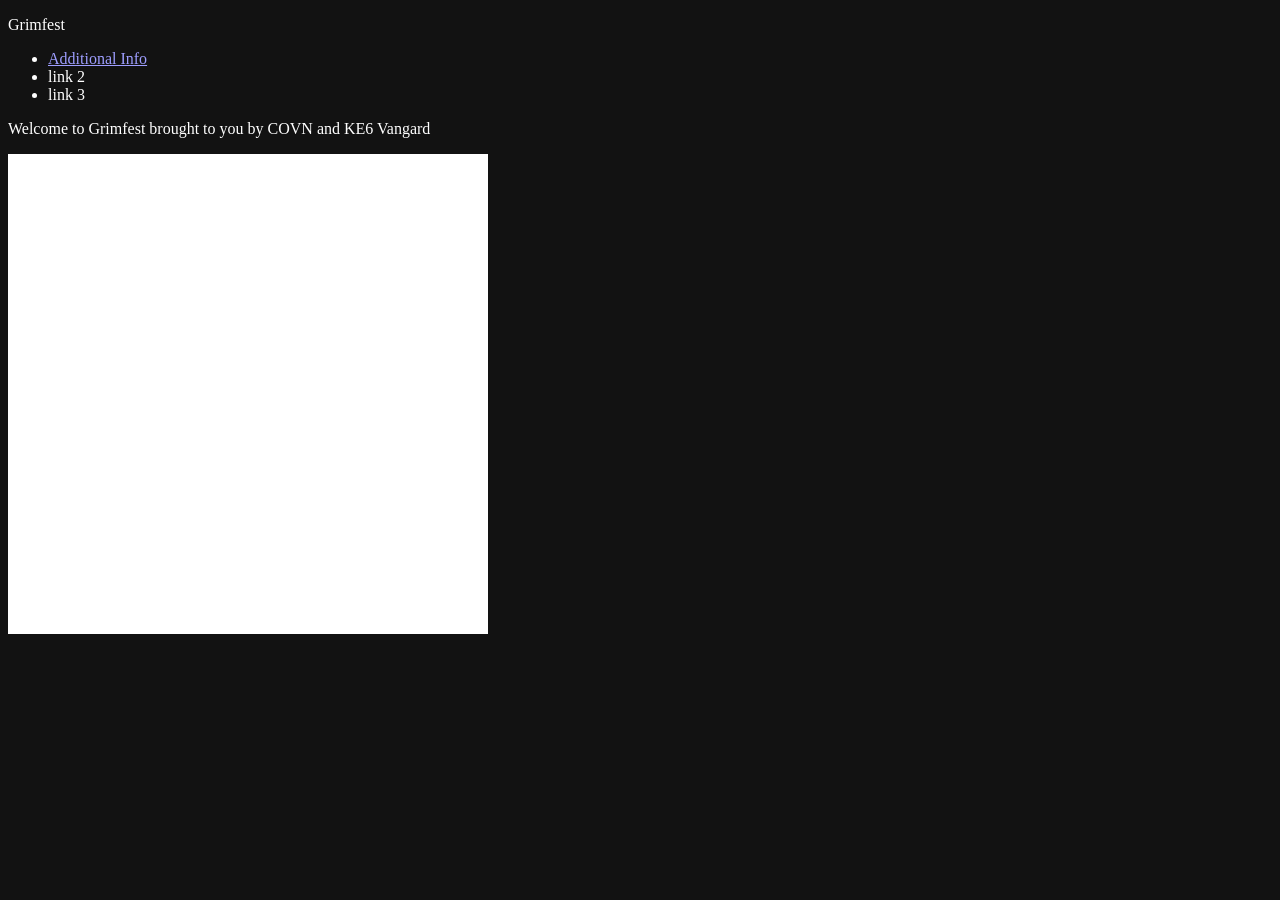
==== index.html @ e7250bc0 "add a test file" ====
<!DOCTYPE html>
<html lang="en" data-theme="dark" style="color-scheme: dark;">
    <head>
        <meta name="viewport" content="width=device-width, initial-scale=1">
        <title>Grimfest</title>
        <link rel="stylesheet" href="lib/Styles/main.css">
        <link rel="stylesheet" href="lib/Styles/home.css">
    </head>
    <body id="body">
        <div class="wrapper">
            <header class="header">
                <p id="title">Grimfest</p>
                <nav>
                    <ul class="nav-links" id="nav-links">
                        <li><a href="./ad_info.html">Additional Info</a></li>
                        <li><a>link 2</a></li>
                        <li><a>link 3</a></li>
                    </ul>
                </nav>
            </header>
            <section class="hero">
                <p class="hero-text">Welcome to Grimfest brought to you by COVN and KE6 Vangard</p>
                <iframe id="giphy" src="https://giphy.com/embed/1TM8yYG2kMInpK69Rc" width="480" height="480" frameBorder="0"></iframe>
            </section>
            <main class="content">

            </main>
            <footer class="footer">

            </footer>
        </div>
    </body>
</html>
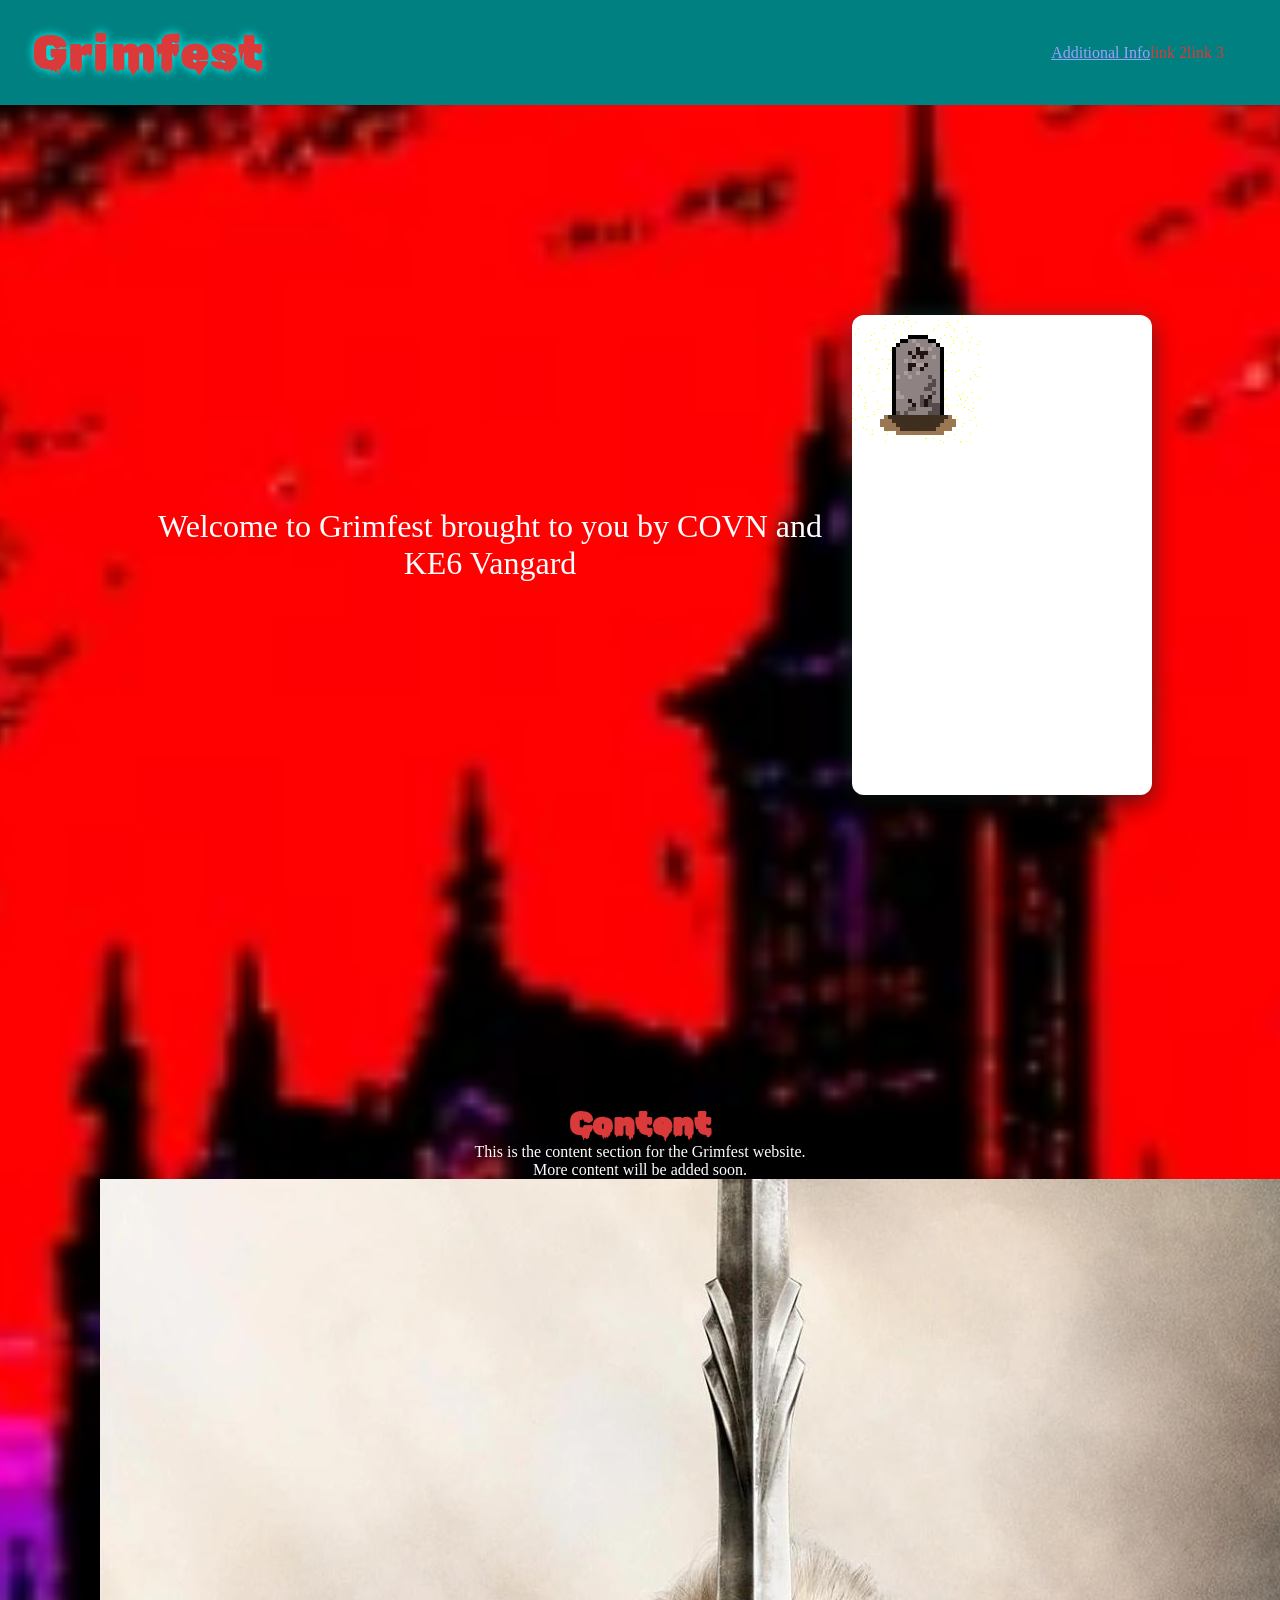
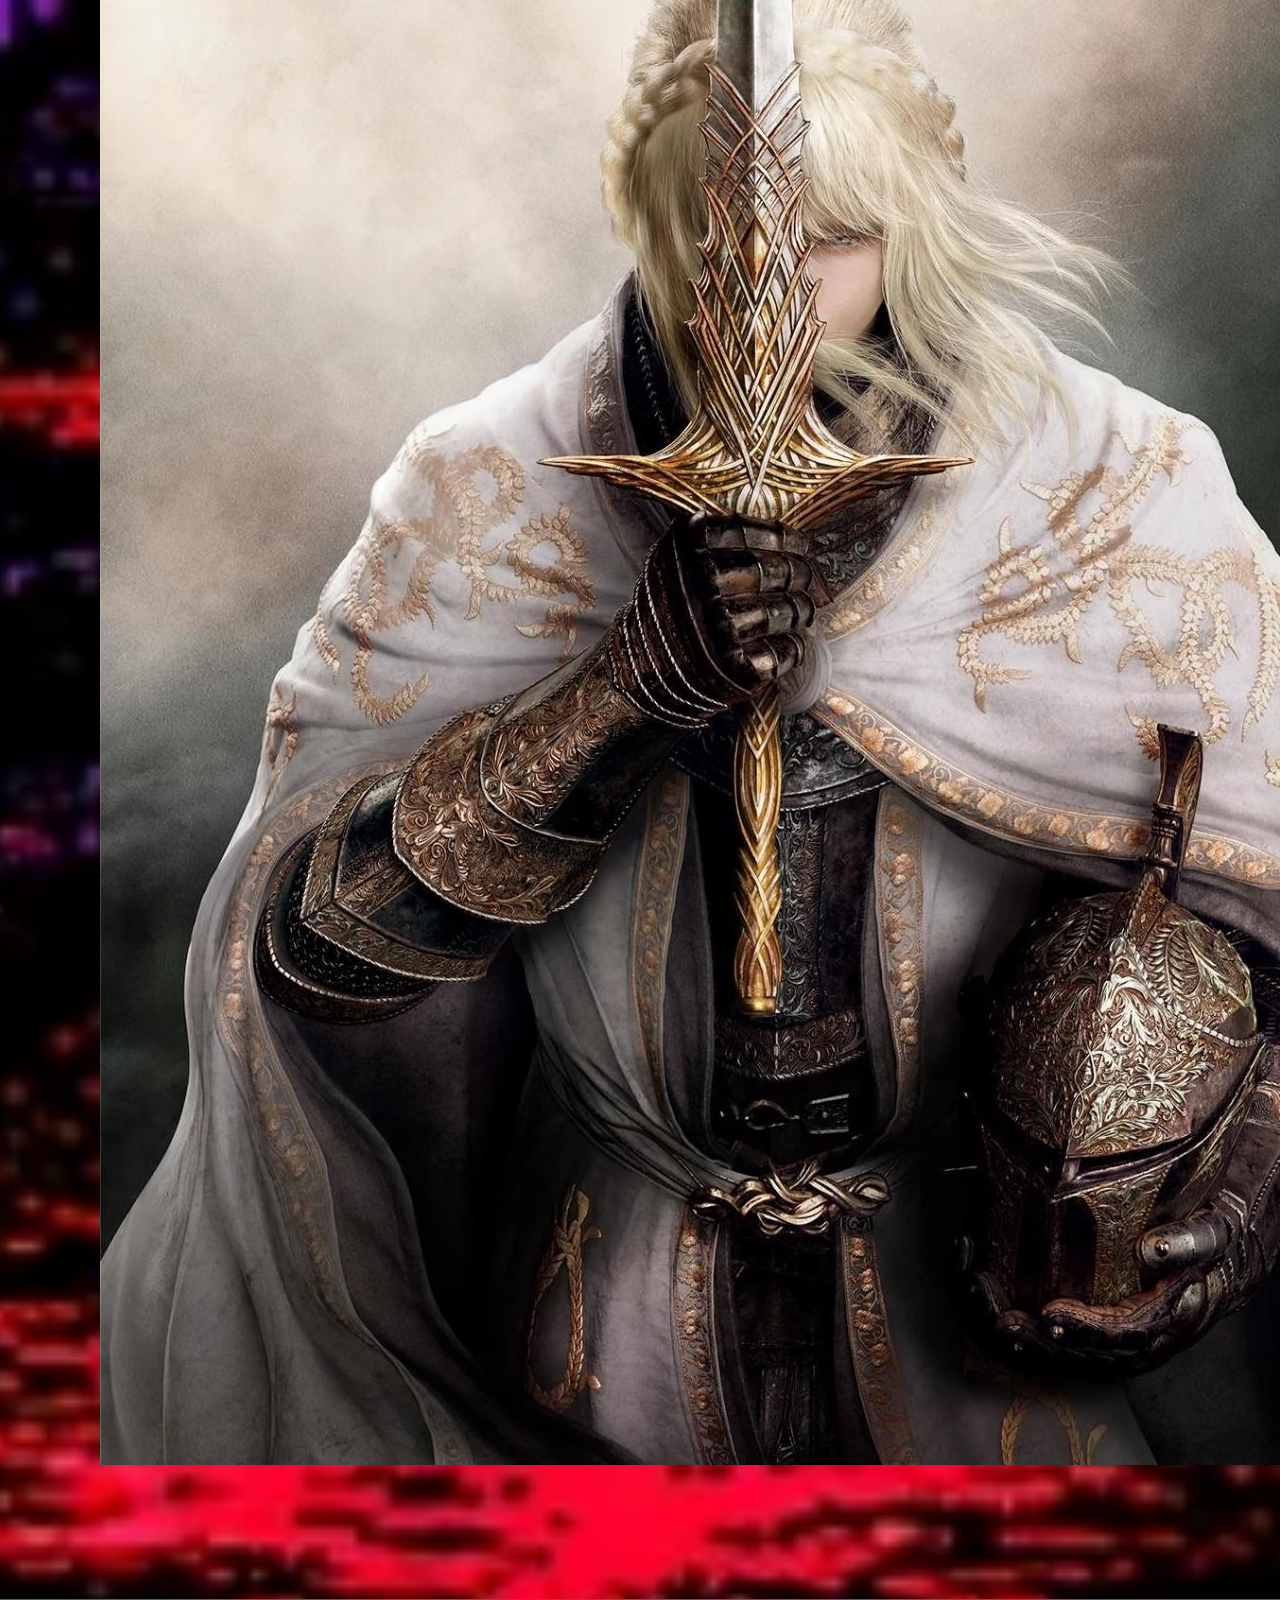
==== commit 91b0f59f: "Update index.html Replaced Giphy iframe with a local GIF and added content section." ====
--- a/index.html
+++ b/index.html
@@ -20,14 +20,21 @@
             </header>
             <section class="hero">
                 <p class="hero-text">Welcome to Grimfest brought to you by COVN and KE6 Vangard</p>
-                <iframe id="giphy" src="https://giphy.com/embed/1TM8yYG2kMInpK69Rc" width="480" height="480" frameBorder="0"></iframe>
+                <iframe id="giphy" src="lib/Images/Zombie.gif" width="480" height="480" frameBorder="0"></iframe>
             </section>
             <main class="content">
-
+                <div class="about">
+                    <h1>Content</h1>
+                    <div class="about-content">
+                        <p>This is the content section for the Grimfest website.</p>
+                        <p>More content will be added soon.</p>
+                        <img src="lib/Images/Team_Stock.jpeg" alt="Team Celebration" className="rounded-lg shadow-lg w-full" id="team-img" data-testid="story-image"/>
+                    </div>
+                </div>
+            </div>
             </main>
             <footer class="footer">
 
             </footer>
         </div>
     </body>
-</html>
--- a/lib/Styles/main.css
+++ b/lib/Styles/main.css
@@ -0,0 +1,112 @@
+/***** GLOBAL *****/
+@import url('https://fonts.googleapis.com/css2?family=Rubik+Wet+Paint&display=swap');
+
+:root
+{  
+  /*Colors*/
+    --bg-color: #ffffff00 ;
+    --header-color: #c0c0c0;
+    --text-color: #da3a3a;
+
+    --Dark-grey: #101010;
+    --Silver: #c0c0c0;
+    --dark-cyan: #008080;
+    --Gold: #ffd700;
+    --Blue: #1d4fa6;
+    /* font sizing*/
+    --font-family: 'Rubik Wet Paint', cursive;
+    --font-family2: serif;
+    /* spacing */
+    --spacing-xs: 4px;
+    --spacing-sm: 8px;
+    --spacing-md: 16px;
+    --spacing-lg: 24px;
+    --spacing-xl: 32px;
+    --spacing-xxl: 48px;
+    
+    /* border size */
+    --border-radius-sm: 6px;
+    --border-radius-md: 12px;
+    --border-radius-lg: 15px;
+    --border-radius-xl: 25px;
+    
+    /* shadow size */
+    --shadow-sm: 0 2px 4px rgba(0,0,0,0.2);
+    --shadow-md: 0 4px 12px rgba(0,0,0,0.4);
+    --shadow-lg: 0 8px 24px rgba(0,0,0,0.6);
+    --shadow-accent: 0 0 20px rgba(102,252,241,0.15);
+}
+
+* {
+  box-sizing: border-box;
+  margin: 0;
+  padding: 0;
+}
+
+body {
+  font-family: var(--font-family);
+  margin: 0;
+  padding: 0;
+  min-height: 100vh;
+  min-width: 100vw;
+  background-color: var(--bg-color);
+  color: var(--text-color);
+  overflow-x: hidden;
+}
+
+.wrapper {
+  display: flex;
+  flex-direction: column;
+  min-height: 100vh;
+}
+/* Header */
+.header {
+    color: var(--text-color);
+    background-color: var(--dark-cyan);
+    padding: var(--spacing-lg) var(--spacing-xl);
+    display: flex;
+    align-items: center;
+    justify-content: space-between;
+    z-index: 1000;
+}
+
+#title {
+    font-size: 3em;
+    text-shadow: 0 0 10px #0ff;
+}
+
+.nav-links {
+  list-style: none;
+  flex-direction: row;
+  margin: 0;
+  padding: var(--spacing-md) var(--spacing-lg);
+  display: flex;
+  align-items: center;
+}
+.nav-links li {
+  font-family:var(--font-family2);
+  cursor: pointer;
+  text-decoration: none;
+  
+}
+
+.content {
+  flex: 1;
+  padding: 100px;
+  text-align: center;
+}
+
+.content p {
+  font-family: var(--font-family2);
+  color: white;
+}
+
+/* Footer */
+.footer {
+    background-color: var(--dark-cyan);
+    text-align: center;
+    padding: 20px;
+    margin-top: 30px;
+    font-size: 0.9rem;
+}
+
--- a/lib/Styles/home.css
+++ b/lib/Styles/home.css
@@ -0,0 +1,29 @@
+body {
+    background-image: url("../filename_00254-3464978092.webp");
+    background-size: cover;
+    background-repeat: no-repeat;
+    background-position: center;
+}
+
+.hero {
+    height: 100vh;
+    display: flex;
+    justify-content: center;
+    align-items: center;
+    color: white;
+    font-size: 2rem;
+    padding: var(--spacing-lg) 10%;
+}
+
+.hero-text {
+    font-family: var(--font-family2);
+    text-align: center;
+    margin-bottom: 20px;
+}
+
+#giphy {
+    flex: 1;
+    max-width: 500px;
+    border-radius: var(--border-radius-md);
+    box-shadow: var(--shadow-lg), var(--shadow-accent);
+}
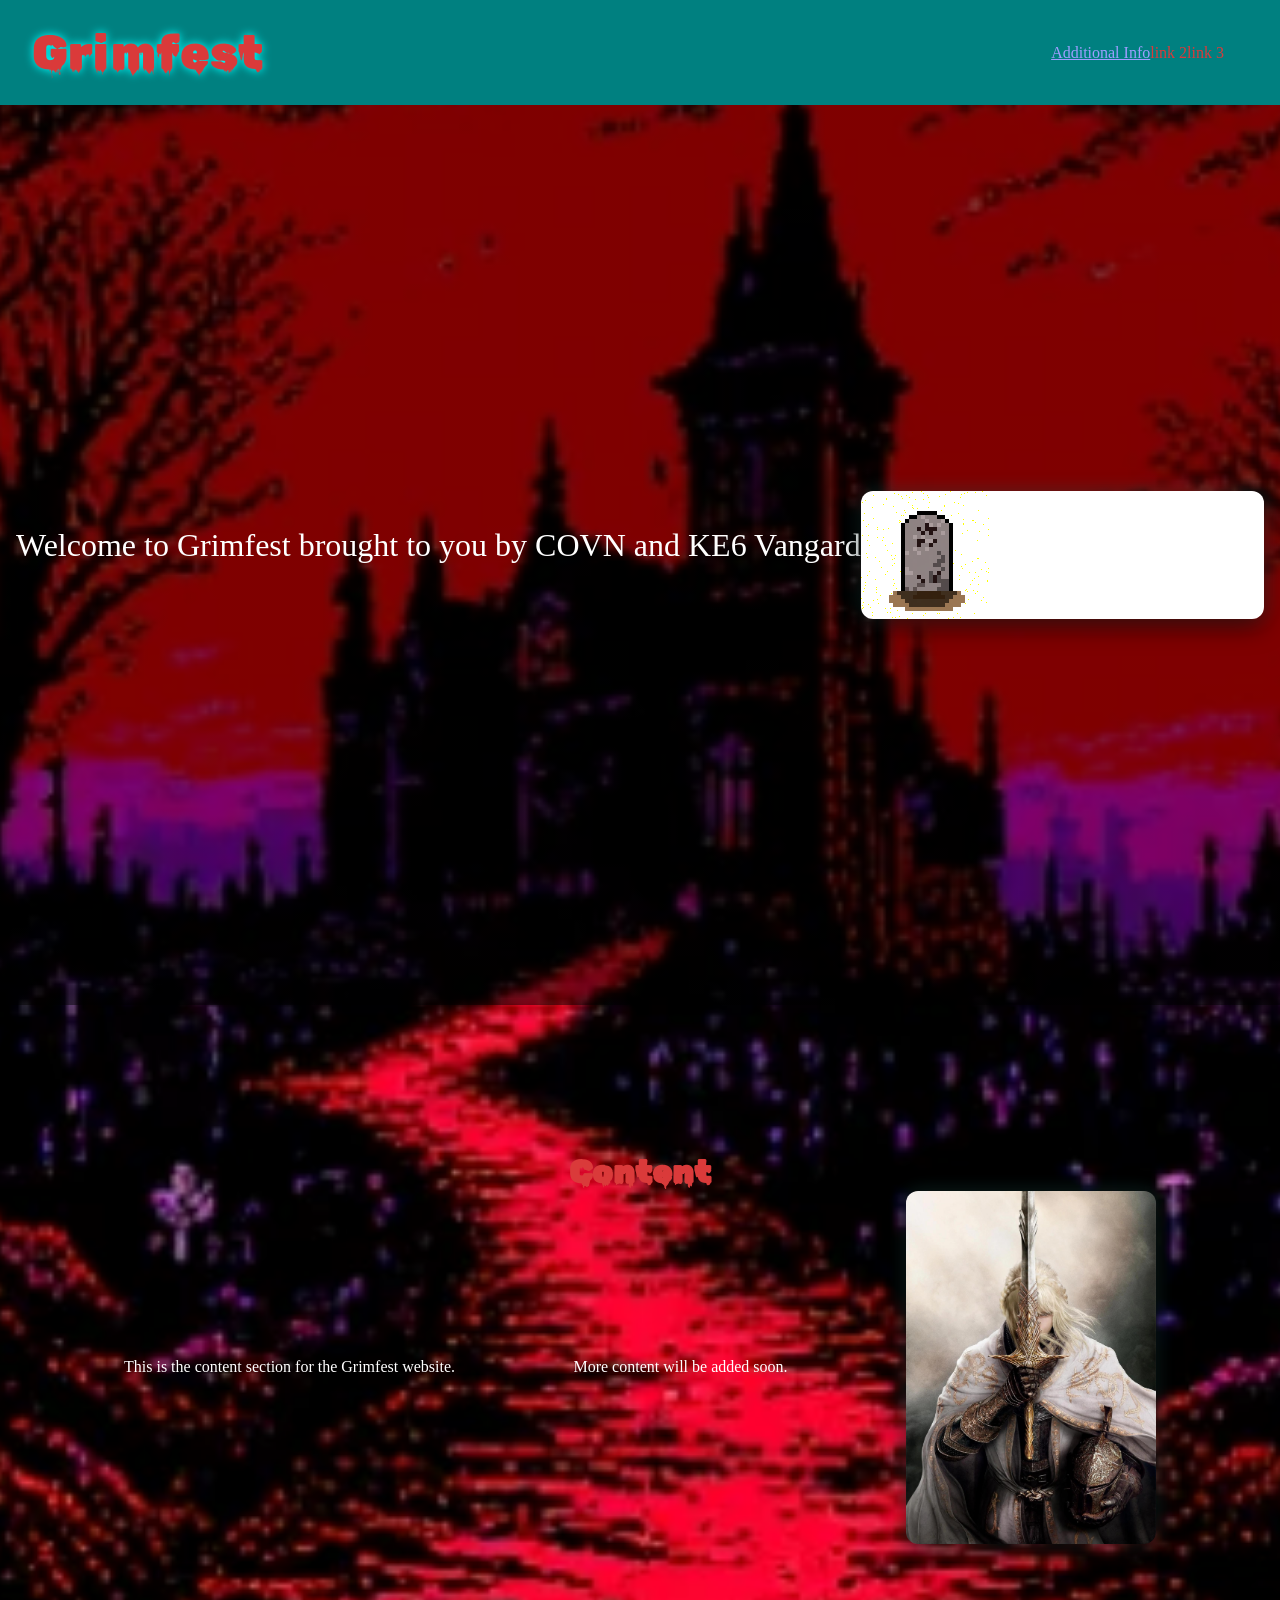
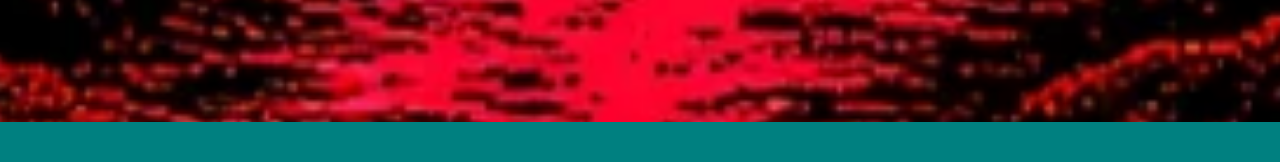
==== commit fcb2c7d2: "Update index.html" ====
--- a/index.html
+++ b/index.html
@@ -37,4 +37,5 @@
 
             </footer>
         </div>
+        <script src="lib/Scripts/bats.js"></script>
     </body>
--- a/lib/Styles/home.css
+++ b/lib/Styles/home.css
@@ -1,5 +1,5 @@
 body {
-    background-image: url("../filename_00254-3464978092.webp");
+    background-image: url("../Images/filename_00254-3464978092.webp");
     background-size: cover;
     background-repeat: no-repeat;
     background-position: center;
@@ -8,11 +8,13 @@
 .hero {
     height: 100vh;
     display: flex;
-    justify-content: center;
+    justify-content: space-between;
     align-items: center;
+    text-align: center;
+    background: linear-gradient(to bottom, rgba(0, 0, 0, 0.5), rgba(0, 0, 0, 0.5));
     color: white;
     font-size: 2rem;
-    padding: var(--spacing-lg) 10%;
+    padding: var(--spacing-xl) var(--spacing-md);
 }
 
 .hero-text {
@@ -21,9 +23,46 @@
     margin-bottom: 20px;
 }
 
+.about {
+  background: radial-gradient(circle at top left, var(--color-darker), var(--bg-color));
+  padding: var(--spacing-xxl) var(--spacing-lg);
+}
+
+#about-Title {
+  font-size: var(--font-size-xl);
+  margin-bottom: var(--spacing-lg);
+  text-align: center;
+}
+
+.about-content {
+  display: flex;
+  align-items: center;
+  justify-content: space-between;
+  gap: var(--spacing-xxl);
+  max-width: 1200px;
+  margin: 0 auto;
+}
+
+.about-text p {
+  font-size: 1.05rem;
+  line-height: var(--line-height);
+  margin-bottom: var(--spacing-lg);
+  color: #bfc4c9;
+}
+
+
 #giphy {
     flex: 1;
-    max-width: 500px;
+    width: 128px;
+    height: 128px;
+    image-rendering: pixelated;
+    image-rendering: crisp-edges;
     border-radius: var(--border-radius-md);
     box-shadow: var(--shadow-lg), var(--shadow-accent);
 }
+#team-img {
+  flex: 1;
+  max-width: 250px;
+  border-radius: var(--border-radius-md);
+  box-shadow: var(--shadow-lg), var(--shadow-accent);
+}
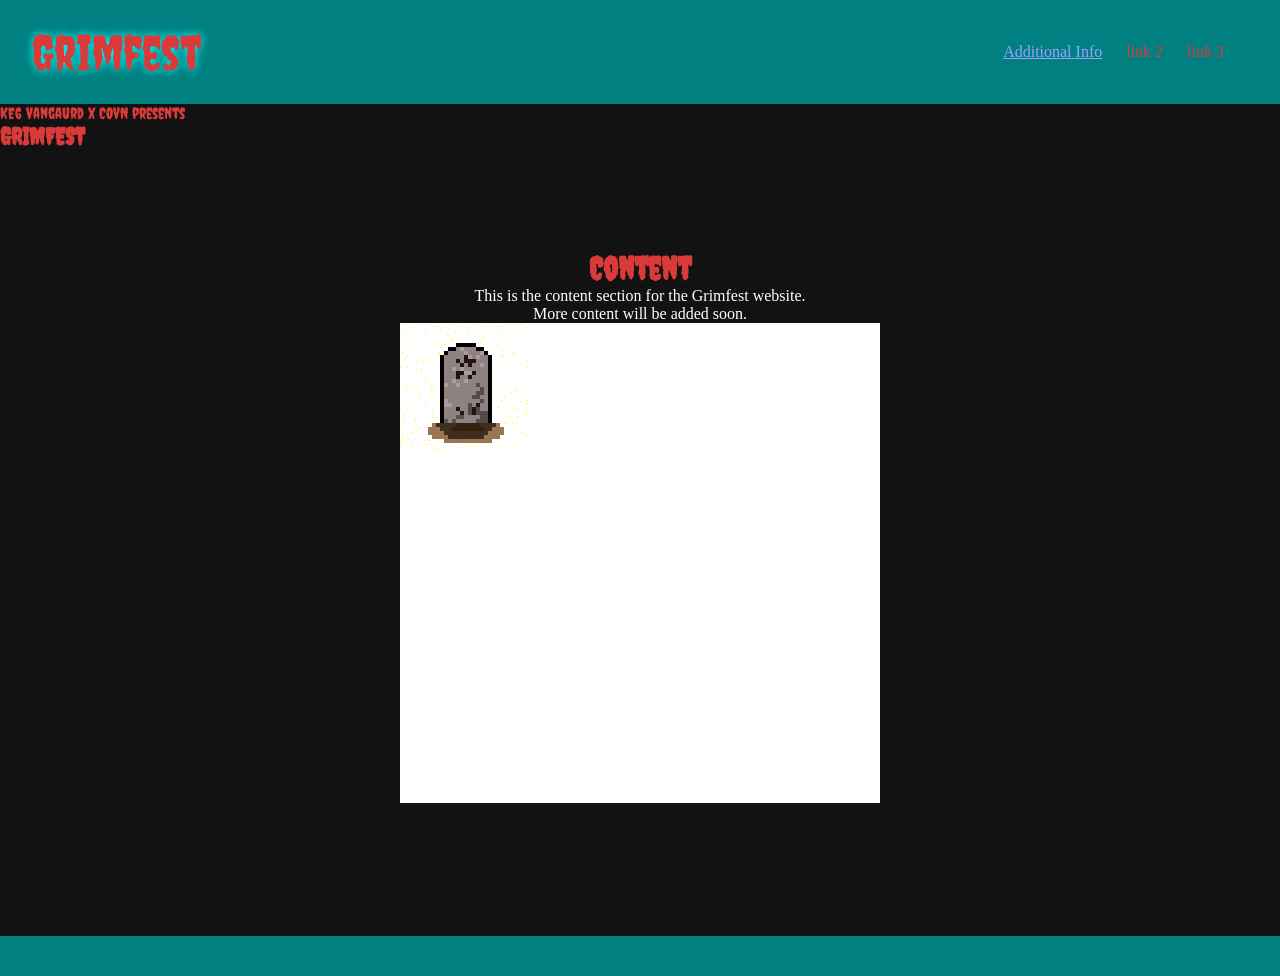
==== commit 8b8a2ba9: "Modify hero text and update content section Updated hero section text and replaced team image with a" ====
--- a/index.html
+++ b/index.html
@@ -19,8 +19,8 @@
                 </nav>
             </header>
             <section class="hero">
-                <p class="hero-text">Welcome to Grimfest brought to you by COVN and KE6 Vangard</p>
-                <iframe id="giphy" src="lib/Images/Zombie.gif" width="480" height="480" frameBorder="0"></iframe>
+                <p class="pre">KE6 Vangaurd x COVN presents</p>
+                <h1>GRIMFEST</h1>
             </section>
             <main class="content">
                 <div class="about">
@@ -28,7 +28,7 @@
                     <div class="about-content">
                         <p>This is the content section for the Grimfest website.</p>
                         <p>More content will be added soon.</p>
-                        <img src="lib/Images/Team_Stock.jpeg" alt="Team Celebration" className="rounded-lg shadow-lg w-full" id="team-img" data-testid="story-image"/>
+                        <iframe id="giphy" src="lib/Images/Zombie.gif" width="480" height="480" frameBorder="0"></iframe>
                     </div>
                 </div>
             </div>
--- a/lib/Styles/home.css
+++ b/lib/Styles/home.css
@@ -1,68 +1,113 @@
-body {
-    background-image: url("../Images/filename_00254-3464978092.webp");
-    background-size: cover;
-    background-repeat: no-repeat;
-    background-position: center;
+/***** GLOBAL *****/
+@import url('https://fonts.googleapis.com/css2?family=Creepster&family=Special+Elite&display=swap');
+
+:root
+{  
+  /*Colors*/
+    --bg-color: #ffffff00 ;
+    --header-color: #c0c0c0;
+    --text-color: #da3a3a;
+
+    --Dark-grey: #101010;
+    --Silver: #c0c0c0;
+    --dark-cyan: #008080;
+    --Gold: #ffd700;
+    --Blue: #1d4fa6;
+    /* font sizing*/
+   --heading_font: "Creepster", Impact, fantasy;
+    --font-family2: serif;
+    /* spacing */
+    --spacing-xs: 4px;
+    --spacing-sm: 8px;
+    --spacing-md: 16px;
+    --spacing-lg: 24px;
+    --spacing-xl: 32px;
+    --spacing-xxl: 48px;
+    
+    /* border size */
+    --border-radius-sm: 6px;
+    --border-radius-md: 12px;
+    --border-radius-lg: 15px;
+    --border-radius-xl: 25px;
+    
+    /* shadow size */
+    --shadow-sm: 0 2px 4px rgba(0,0,0,0.2);
+    --shadow-md: 0 4px 12px rgba(0,0,0,0.4);
+    --shadow-lg: 0 8px 24px rgba(0,0,0,0.6);
+    --shadow-accent: 0 0 20px rgba(102,252,241,0.15);
 }
 
-.hero {
-    height: 100vh;
-    display: flex;
-    justify-content: space-between;
-    align-items: center;
-    text-align: center;
-    background: linear-gradient(to bottom, rgba(0, 0, 0, 0.5), rgba(0, 0, 0, 0.5));
-    color: white;
-    font-size: 2rem;
-    padding: var(--spacing-xl) var(--spacing-md);
+* {
+  box-sizing: border-box;
+  margin: 0;
+  padding: 0;
 }
 
-.hero-text {
-    font-family: var(--font-family2);
-    text-align: center;
-    margin-bottom: 20px;
+body {
+  font-family: var(--heading_font);
+  margin: 0;
+  padding: 0;
+  min-height: 100vh;
+  min-width: 100vw;
+  background-color: var(--bg-color);
+  color: var(--text-color);
+  overflow-x: hidden;
 }
 
-.about {
-  background: radial-gradient(circle at top left, var(--color-darker), var(--bg-color));
-  padding: var(--spacing-xxl) var(--spacing-lg);
+.wrapper {
+  display: flex;
+  flex-direction: column;
+  min-height: 100vh;
 }
 
-#about-Title {
-  font-size: var(--font-size-xl);
-  margin-bottom: var(--spacing-lg);
+/* Header */
+.header {
+    color: var(--text-color);
+    background-color: var(--dark-cyan);
+    padding: var(--spacing-lg) var(--spacing-xl);
+    display: flex;
+    align-items: center;
+    justify-content: space-between;
+    z-index: 1000;
+}
+
+#title {
+    font-size: 3em;
+    text-shadow: 0 0 10px #0ff;
+}
+
+.nav-links {
+  list-style: none;
+  flex-direction: row;
+  margin: 0;
+  gap: var(--spacing-lg);
+  padding: var(--spacing-md) var(--spacing-lg);
+  display: flex;
+  align-items: center;
+}
+.nav-links li {
+  font-family:var(--font-family2);
+  cursor: pointer;
+  text-decoration: none;
+  
+}
+
+.content {
+  flex: 1;
+  padding: 100px;
   text-align: center;
 }
 
-.about-content {
-  display: flex;
-  align-items: center;
-  justify-content: space-between;
-  gap: var(--spacing-xxl);
-  max-width: 1200px;
-  margin: 0 auto;
+.content p {
+  font-family: var(--font-family2);
+  color: white;
 }
 
-.about-text p {
-  font-size: 1.05rem;
-  line-height: var(--line-height);
-  margin-bottom: var(--spacing-lg);
-  color: #bfc4c9;
+/* Footer */
+.footer {
+    background-color: var(--dark-cyan);
+    text-align: center;
+    padding: 20px;
+    margin-top: 30px;
+    font-size: 0.9rem;
 }
-
-
-#giphy {
-    flex: 1;
-    width: 128px;
-    height: 128px;
-    image-rendering: pixelated;
-    image-rendering: crisp-edges;
-    border-radius: var(--border-radius-md);
-    box-shadow: var(--shadow-lg), var(--shadow-accent);
-}
-#team-img {
-  flex: 1;
-  max-width: 250px;
-  border-radius: var(--border-radius-md);
-  box-shadow: var(--shadow-lg), var(--shadow-accent);
-}
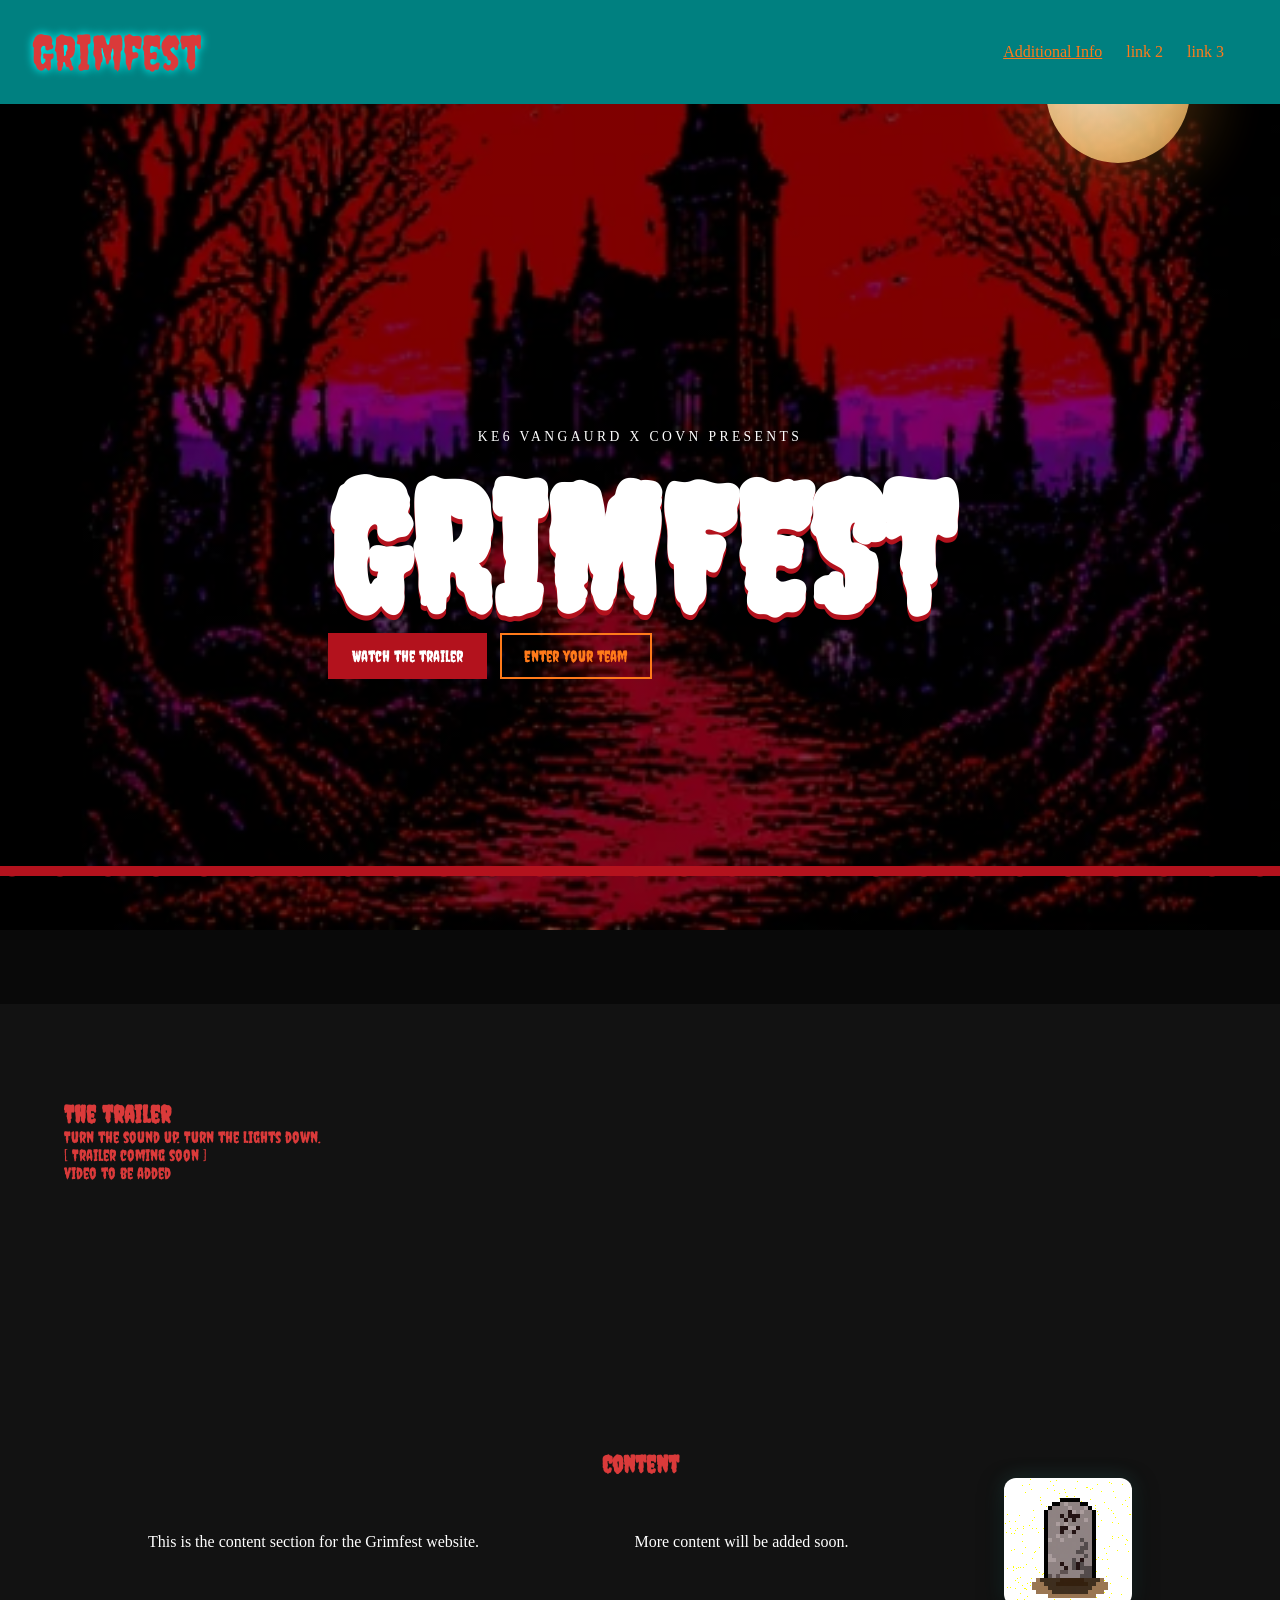
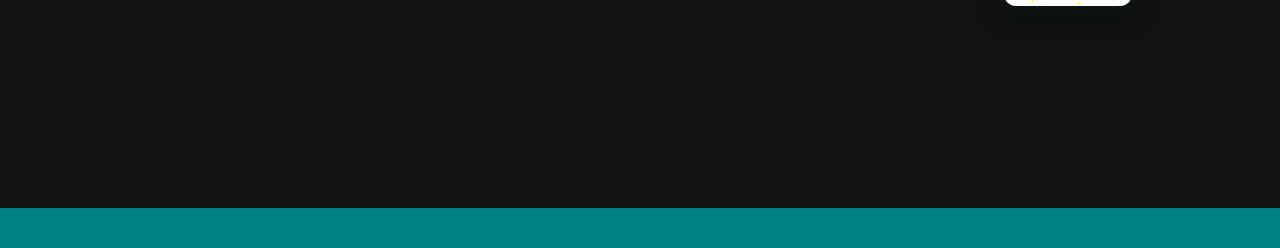
==== commit 06d49bf3: "Update index.html" ====
--- a/index.html
+++ b/index.html
@@ -7,7 +7,7 @@
         <link rel="stylesheet" href="lib/Styles/home.css">
     </head>
     <body id="body">
-        <div class="wrapper">
+        <div class="page-wrapper">
             <header class="header">
                 <p id="title">Grimfest</p>
                 <nav>
@@ -18,21 +18,44 @@
                     </ul>
                 </nav>
             </header>
+            
             <section class="hero">
-                <p class="pre">KE6 Vangaurd x COVN presents</p>
-                <h1>GRIMFEST</h1>
-            </section>
-            <main class="content">
-                <div class="about">
-                    <h1>Content</h1>
-                    <div class="about-content">
-                        <p>This is the content section for the Grimfest website.</p>
-                        <p>More content will be added soon.</p>
-                        <iframe id="giphy" src="lib/Images/Zombie.gif" width="480" height="480" frameBorder="0"></iframe>
+                <div class="wrap">
+                    <p class="pre">KE6 Vangaurd x COVN presents</p>
+                    <h1>GRIMFEST</h1>
+                    <div class="btns">
+                        <a class="btn fill" href="#trailer">Watch the trailer</a>
+                        <a class="btn" href="#teams">Enter your team</a>
                     </div>
                 </div>
-            </div>
-            </main>
+            </section>
+            
+            <section id="trailer">
+                <div class="wrap">
+                    <h2>The trailer</h2>
+                    <p>Turn the sound up. Turn the lights down.</p>
+                    <div class="video" role="img" aria-label="Trailer placeholder">
+                        <div>
+                            <p class="mono">[ Trailer coming soon ]</p>
+                            <span class="tbc">video to be added</span>
+                        </div>
+                    </div>
+                </div>
+            </section>
+            
+            <section id="teams" class="content">
+                <div class="wrap">
+                    <div class="about">
+                        <h1>Content</h1>
+                        <div class="about-content">
+                            <p>This is the content section for the Grimfest website.</p>
+                            <p>More content will be added soon.</p>
+                            <iframe id="giphy" src="lib/Images/Zombie.gif" width="480" height="480" frameBorder="0"></iframe>
+                        </div>
+                    </div>
+                </div>
+            </section>
+            
             <footer class="footer">
 
             </footer>
--- a/lib/Styles/main.css
+++ b/lib/Styles/main.css
@@ -1,5 +1,5 @@
 /***** GLOBAL *****/
-@import url('https://fonts.googleapis.com/css2?family=Rubik+Wet+Paint&display=swap');
+@import url('https://fonts.googleapis.com/css2?family=Creepster&family=Special+Elite&display=swap');
 
 :root
 {  
@@ -13,8 +13,10 @@
     --dark-cyan: #008080;
     --Gold: #ffd700;
     --Blue: #1d4fa6;
+    --orange: #ff7a1a;
+    --blood:#b3121d;
     /* font sizing*/
-    --font-family: 'Rubik Wet Paint', cursive;
+   --heading_font: "Creepster", Impact, fantasy;
     --font-family2: serif;
     /* spacing */
     --spacing-xs: 4px;
@@ -44,7 +46,7 @@
 }
 
 body {
-  font-family: var(--font-family);
+  font-family: var(--heading_font);
   margin: 0;
   padding: 0;
   min-height: 100vh;
@@ -54,10 +56,22 @@
   overflow-x: hidden;
 }
 
-.wrapper {
+a {
+  color: var(--orange);
+}
+
+.page-wrapper {
   display: flex;
   flex-direction: column;
   min-height: 100vh;
+}
+
+.wrap {
+  max-width: 1200px;
+  margin: 0 auto;
+  padding: var(--spacing-lg);
+  position: relative;
+  z-index: 1;
 }
 /* Header */
 .header {
@@ -79,6 +93,7 @@
   list-style: none;
   flex-direction: row;
   margin: 0;
+  gap: var(--spacing-lg);
   padding: var(--spacing-md) var(--spacing-lg);
   display: flex;
   align-items: center;
@@ -88,6 +103,11 @@
   cursor: pointer;
   text-decoration: none;
   
+}
+
+section{
+  padding:4.5rem 0;
+  border-top:1px solid var(--line)
 }
 
 .content {
@@ -109,4 +129,3 @@
     margin-top: 30px;
     font-size: 0.9rem;
 }
-
--- a/lib/Styles/home.css
+++ b/lib/Styles/home.css
@@ -1,113 +1,185 @@
-/***** GLOBAL *****/
-@import url('https://fonts.googleapis.com/css2?family=Creepster&family=Special+Elite&display=swap');
-
-:root
-{  
-  /*Colors*/
-    --bg-color: #ffffff00 ;
-    --header-color: #c0c0c0;
-    --text-color: #da3a3a;
-
-    --Dark-grey: #101010;
-    --Silver: #c0c0c0;
-    --dark-cyan: #008080;
-    --Gold: #ffd700;
-    --Blue: #1d4fa6;
-    /* font sizing*/
-   --heading_font: "Creepster", Impact, fantasy;
-    --font-family2: serif;
-    /* spacing */
-    --spacing-xs: 4px;
-    --spacing-sm: 8px;
-    --spacing-md: 16px;
-    --spacing-lg: 24px;
-    --spacing-xl: 32px;
-    --spacing-xxl: 48px;
-    
-    /* border size */
-    --border-radius-sm: 6px;
-    --border-radius-md: 12px;
-    --border-radius-lg: 15px;
-    --border-radius-xl: 25px;
-    
-    /* shadow size */
-    --shadow-sm: 0 2px 4px rgba(0,0,0,0.2);
-    --shadow-md: 0 4px 12px rgba(0,0,0,0.4);
-    --shadow-lg: 0 8px 24px rgba(0,0,0,0.6);
-    --shadow-accent: 0 0 20px rgba(102,252,241,0.15);
+/*background*/
+body { 
+  background-image: url("../Images/Castle.webp");
+  background-repeat: no-repeat;
+  background-position: center center;
+  background-attachment: fixed;
+  background-size: cover;
 }
 
-* {
-  box-sizing: border-box;
-  margin: 0;
-  padding: 0;
+/* Hero Section */
+.hero {
+    height: 100vh;
+    display: flex;
+    justify-content: space-between;
+    align-items: center;
+    text-align: center;
+    background: linear-gradient(to bottom, rgba(0, 0, 0, 0.5), rgba(0, 0, 0, 0.5));
+    color: white;
+    font-size: 2rem;
+    padding: var(--spacing-xl) var(--spacing-md);
+}
+.hero::before{
+  content: "";
+  position: absolute;
+  top: 1.2rem;
+  right: 7%;
+  width: clamp(5rem, 16vw, 9rem);
+  aspect-ratio: 1;
+  border-radius: 50%;
+  background: radial-gradient(circle at 35% 35%, #fff3d6, #f2c277 60%, #c98a3a);
+  box-shadow: 0 0 60px 20px rgba(255, 150, 40, 0.25);
+  opacity: 0.9;
 }
 
-body {
-  font-family: var(--heading_font);
-  margin: 0;
-  padding: 0;
-  min-height: 100vh;
-  min-width: 100vw;
-  background-color: var(--bg-color);
-  color: var(--text-color);
-  overflow-x: hidden;
+.hero::after{
+  content:"";
+  position:absolute;
+  left:0;
+  right:0;
+  bottom:0;
+  height:34px;
+  background:radial-gradient(circle at 12px 0,var(--blood) 10px,transparent 11px) 0 0/48px 34px repeat-x,linear-gradient(var(--blood),var(--blood)) 0 0/100% 10px no-repeat}
+
+.hero .wrap{
+  position:relative;
+  z-index:2
 }
 
-.wrapper {
-  display: flex;
-  flex-direction: column;
-  min-height: 100vh;
+.pre {
+  font-family: var(--font-family2);
+  letter-spacing: 0.25em;
+  font-size: .85rem;
+  text-transform: uppercase;
+  margin-bottom: 20px;
+}
+.hero h1 {
+  font-family: var(--heading_font);
+  font-size:clamp(3.8rem,19vw,11rem);
+  line-height:.95;
+  text-shadow:0 5px 0 var(--blood)
 }
 
-/* Header */
-.header {
-    color: var(--text-color);
-    background-color: var(--dark-cyan);
-    padding: var(--spacing-lg) var(--spacing-xl);
-    display: flex;
-    align-items: center;
-    justify-content: space-between;
-    z-index: 1000;
+.btns{
+  display:flex;
+  flex-wrap:wrap;
+  gap:.8rem
 }
 
-#title {
-    font-size: 3em;
-    text-shadow: 0 0 10px #0ff;
+.btn{
+  display:inline-block;
+  padding:.75rem 1.4rem;
+  border:2px solid var(--orange);
+  color:var(--orange);
+  text-decoration:none;
+  font-size:1rem
 }
 
-.nav-links {
-  list-style: none;
-  flex-direction: row;
-  margin: 0;
-  gap: var(--spacing-lg);
-  padding: var(--spacing-md) var(--spacing-lg);
-  display: flex;
-  align-items: center;
-}
-.nav-links li {
-  font-family:var(--font-family2);
-  cursor: pointer;
-  text-decoration: none;
-  
+.btn.fill{
+  background:var(--blood);
+  border-color:var(--blood);
+  color:#fff
 }
 
-.content {
-  flex: 1;
-  padding: 100px;
+.btn:hover{
+  background:var(--orange);
+  border-color:var(--orange);
+  color:#070508
+}
+/* About Section */
+.about {
+  background: radial-gradient(circle at top left, var(--color-darker), var(--bg-color));
+  padding: var(--spacing-xxl) var(--spacing-lg);
+}
+
+#about-Title {
+  font-size: var(--font-size-xl);
+  margin-bottom: var(--spacing-lg);
   text-align: center;
 }
 
-.content p {
-  font-family: var(--font-family2);
-  color: white;
+.about-content {
+  display: flex;
+  align-items: center;
+  justify-content: space-between;
+  gap: var(--spacing-xxl);
+  max-width: 1200px;
+  margin: 0 auto;
 }
 
-/* Footer */
-.footer {
-    background-color: var(--dark-cyan);
+.about-text p {
+  font-size: 1.05rem;
+  line-height: var(--line-height);
+  margin-bottom: var(--spacing-lg);
+  color: #bfc4c9;
+}
+
+
+#giphy {
+  flex: 1;
+  width: 128px;
+  height: 128px;
+  max-width: 128px;
+  image-rendering: pixelated;
+  image-rendering: crisp-edges;
+  border-radius: var(--border-radius-md);
+  box-shadow: var(--shadow-lg), var(--shadow-accent);
+
+}
+/* other */
+.bats-box{
+  position: fixed;
+  inset: 0;
+  z-index: 25;
+  pointer-events: none;
+  overflow: hidden
+}
+
+.bat{
+  position:absolute;
+  left:0;
+  transform:translateX(-20vw);
+  animation:cross linear both
+}
+
+.bat .bob{animation:bob ease-in-out infinite alternate}
+.bat svg{
+  display:block;
+  width:100%;
+  height:auto;
+  fill:#4a2a55;
+  stroke:#8a4a9a;
+  stroke-width:1;
+  transform-origin:50% 45%;
+  animation:flap ease-in-out infinite alternate
+}
+
+
+@keyframes cross{
+  from{transform:translateX(-20vw)}
+  to{transform:translateX(120vw)}
+}
+
+@keyframes bob{
+  from{transform:translateY(-4vh)}
+  to{transform:translateY(4vh)}}
+
+@keyframes flap{
+  from{transform:scaleY(1)}
+  to{transform:scaleY(.5)}
+}
+
+@media (max-width: 768px) {
+  .about-content {
+    flex-direction: column;
     text-align: center;
-    padding: 20px;
-    margin-top: 30px;
-    font-size: 0.9rem;
+  }
+
+  #giphy {
+    margin-top: var(--spacing-lg);
+  }
+  .hero {
+    font-size: 1.5rem;
+    padding: var(--spacing-lg) var(--spacing-md);
+  }
 }
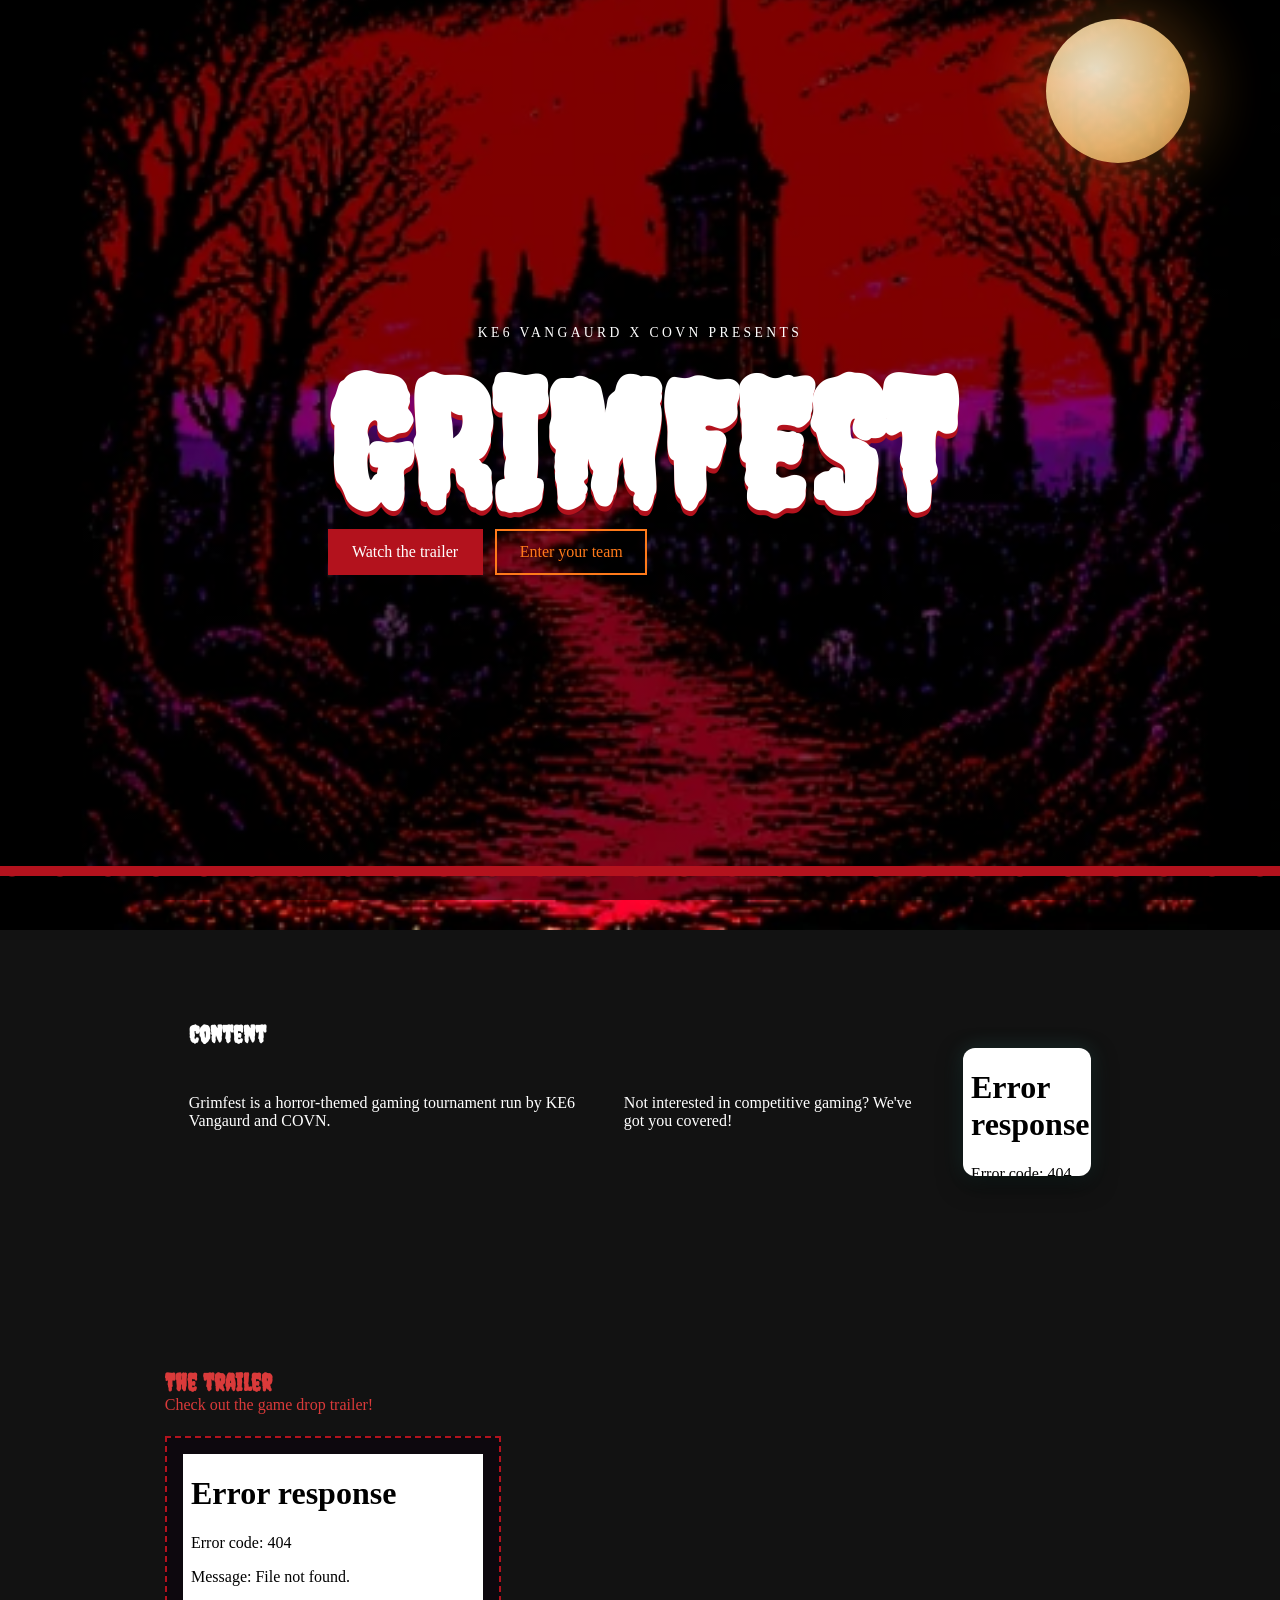
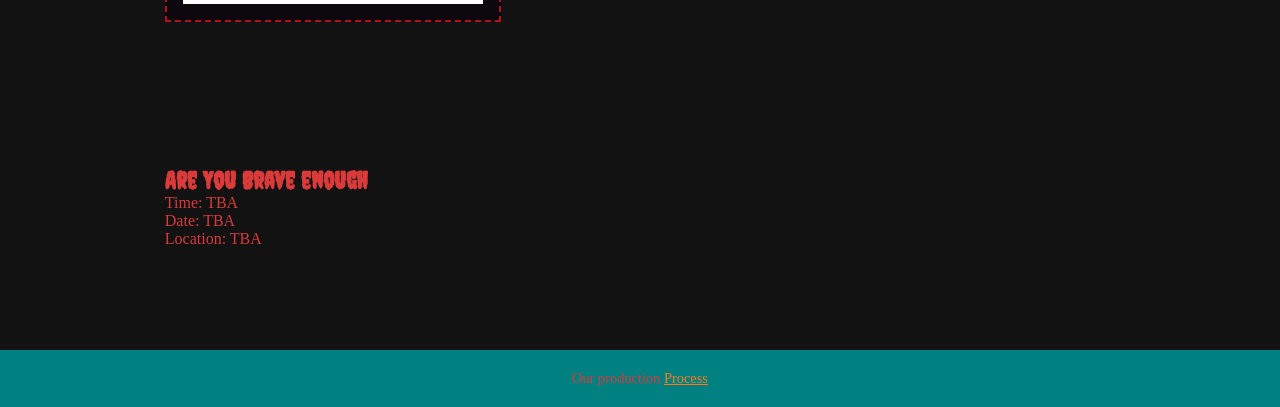
==== commit a0b7b77c: "Update index.html" ====
--- a/index.html
+++ b/index.html
@@ -8,57 +8,55 @@
     </head>
     <body id="body">
         <div class="page-wrapper">
-            <header class="header">
-                <p id="title">Grimfest</p>
-                <nav>
-                    <ul class="nav-links" id="nav-links">
-                        <li><a href="./ad_info.html">Additional Info</a></li>
-                        <li><a>link 2</a></li>
-                        <li><a>link 3</a></li>
-                    </ul>
-                </nav>
-            </header>
-            
-            <section class="hero">
+            <main>
+                <section class="hero">
+                    <div class="wrap">
+                        <p class="pre">KE6 Vangaurd x COVN presents</p>
+                        <h1>GRIMFEST</h1>
+                        <div class="btns">
+                            <a class="btn fill" href="#trailer">Watch the trailer</a>
+                            <a class="btn" href="#teams">Enter your team</a>
+                        </div>
+                    </div>
+                </section>
+                
+                <section id="about" class="content">
+                    <div class="wrap">
+                        <div class="about">
+                            <h1>Content</h1>
+                            <div class="about-content">
+                                <p>Grimfest is a horror-themed gaming tournament run by KE6 Vangaurd and COVN.</p>
+                                <p>Not interested in competitive gaming? We've got you covered!</p>
+                                <iframe id="giphy" src="lib/Images/Zombie2.gif" width="480" height="480" frameBorder="0"></iframe>
+                            </div>
+                        </div>
+                    </div>
+                </section>
+
+                <section id="trailer">
+                    <div class="wrap">
+                        <h2>The trailer</h2>
+                        <p>Check out the game drop trailer!</p>
+                        <iframe class="video" src="./Scene1.html" title="Trailer" frameborder="0" allow="accelerometer; autoplay; clipboard-write; encrypted-media; gyroscope; picture-in-picture; web-share" referrerpolicy="strict-origin-when-cross-origin" allowfullscreen></iframe>
+                    </div>
+                </section>
+            </main>
+            <section id="teams" class="content">
                 <div class="wrap">
-                    <p class="pre">KE6 Vangaurd x COVN presents</p>
-                    <h1>GRIMFEST</h1>
-                    <div class="btns">
-                        <a class="btn fill" href="#trailer">Watch the trailer</a>
-                        <a class="btn" href="#teams">Enter your team</a>
+                    <h2>Are You Brave enough</h2>
+                    <div class="idk">
+                        <p id="time">Time: TBA</p>
+                        <p id="date">Date: TBA</p>
                     </div>
+                    <p id="location">Location: TBA</p>
                 </div>
             </section>
-            
-            <section id="trailer">
+            <footer class="footer">
                 <div class="wrap">
-                    <h2>The trailer</h2>
-                    <p>Turn the sound up. Turn the lights down.</p>
-                    <div class="video" role="img" aria-label="Trailer placeholder">
-                        <div>
-                            <p class="mono">[ Trailer coming soon ]</p>
-                            <span class="tbc">video to be added</span>
-                        </div>
-                    </div>
+                    <p>Our production <a href="./process.html">Process</a></p>
                 </div>
-            </section>
-            
-            <section id="teams" class="content">
-                <div class="wrap">
-                    <div class="about">
-                        <h1>Content</h1>
-                        <div class="about-content">
-                            <p>This is the content section for the Grimfest website.</p>
-                            <p>More content will be added soon.</p>
-                            <iframe id="giphy" src="lib/Images/Zombie.gif" width="480" height="480" frameBorder="0"></iframe>
-                        </div>
-                    </div>
-                </div>
-            </section>
-            
-            <footer class="footer">
-
             </footer>
         </div>
         <script src="lib/Scripts/bats.js"></script>
     </body>
+</html>
--- a/lib/Styles/main.css
+++ b/lib/Styles/main.css
@@ -17,7 +17,7 @@
     --blood:#b3121d;
     /* font sizing*/
    --heading_font: "Creepster", Impact, fantasy;
-    --font-family2: serif;
+    --content_font: serif;
     /* spacing */
     --spacing-xs: 4px;
     --spacing-sm: 8px;
@@ -46,7 +46,7 @@
 }
 
 body {
-  font-family: var(--heading_font);
+  font-family: var(--content_font);
   margin: 0;
   padding: 0;
   min-height: 100vh;
@@ -59,7 +59,9 @@
 a {
   color: var(--orange);
 }
-
+h1, h2, h3, h4, h5, h6 {
+  font-family: var(--heading_font);
+}
 .page-wrapper {
   display: flex;
   flex-direction: column;
@@ -67,11 +69,7 @@
 }
 
 .wrap {
-  max-width: 1200px;
-  margin: 0 auto;
-  padding: var(--spacing-lg);
-  position: relative;
-  z-index: 1;
+max-width:62rem;margin:0 auto;padding:0 1.3rem
 }
 /* Header */
 .header {
@@ -110,15 +108,16 @@
   border-top:1px solid var(--line)
 }
 
-.content {
-  flex: 1;
-  padding: 100px;
-  text-align: center;
-}
-
-.content p {
-  font-family: var(--font-family2);
-  color: white;
+.video{
+  margin-top:1.4rem;
+  aspect-ratio:16/9;
+  border:2px dashed var(--blood);
+  background:#0d080e;
+  display:grid;
+  place-items:center;
+  text-align:center;
+  padding:1rem;
+  color:var(--muted)
 }
 
 /* Footer */
--- a/lib/Styles/home.css
+++ b/lib/Styles/home.css
@@ -46,15 +46,17 @@
   z-index:2
 }
 
+a:focus-visible,button:focus-visible{
+  outline:3px solid var(--gold);
+  outline-offset:3px}
+
 .pre {
-  font-family: var(--font-family2);
   letter-spacing: 0.25em;
   font-size: .85rem;
   text-transform: uppercase;
   margin-bottom: 20px;
 }
 .hero h1 {
-  font-family: var(--heading_font);
   font-size:clamp(3.8rem,19vw,11rem);
   line-height:.95;
   text-shadow:0 5px 0 var(--blood)
@@ -90,9 +92,11 @@
 .about {
   background: radial-gradient(circle at top left, var(--color-darker), var(--bg-color));
   padding: var(--spacing-xxl) var(--spacing-lg);
+  color: #fff;
 }
 
 #about-Title {
+  color: var(--text-color);
   font-size: var(--font-size-xl);
   margin-bottom: var(--spacing-lg);
   text-align: center;
